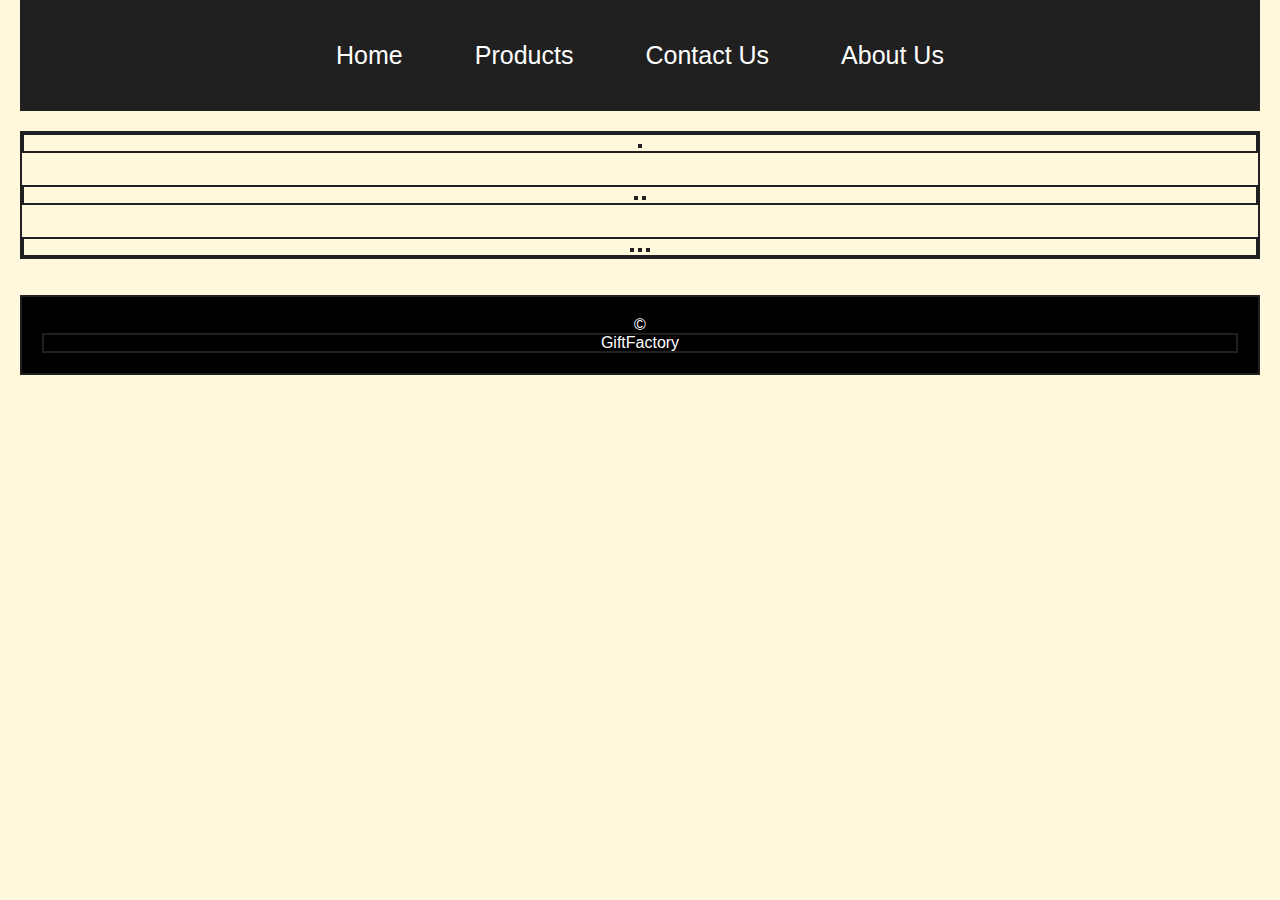
==== index.html @ bb8a418d "add files" ====
<!DOCTYPE html>
<html lang="en">
<head>
  <link rel="stylesheet" href="./css/reset.css">
  <link rel="stylesheet" href="./css/style.css">
  <title>GiftFactory</title>
</head>
<body>
  <header>
    <nav>
      <ul>
        <li><a href="#">Home</a></li>
        <li><a href="#">Products</a></li>
        <li><a href="#">Contact Us</a></li>
        <li><a href="#">About Us</a></li>
      </ul>
    </nav>
  </header>
  <main>
    <section>
      <img src="http://via.placeholder.com/1000x350" alt="" srcset="">
    </section>
    <br>
    <br>
    <section id ="secOrder">
      <img src="http://via.placeholder.com/350x200" alt="" srcset="">
      <img src="http://via.placeholder.com/350x200" alt="" srcset="">
    </section>
    <br>
    <br>
    <section>
      <img src="http://via.placeholder.com/200x200" alt="" srcset="">
      <img src="http://via.placeholder.com/200x200" alt="" srcset="">
      <img src="http://via.placeholder.com/200x200" alt="" srcset="">
    </section>
  </main>
  <br>
  <footer>
    &copy; <h2>GiftFactory</h2>
    <script src="./js/app.js"></script>
  </footer>
</body>
</html>
---- css/style.css ----
body {
    background-color: cornsilk;
    margin:auto 20px auto 20px;
    position: relative ;
    align-items: center;
    text-align: center;
}
body *{
  border: solid 2px  #202020;
  
}
header {
    text-align: center;
    background: #202020;
    color: #000;
    margin-bottom: 20px;
    box-shadow:  #57575745; ;
  }
  header nav ul {
    list-style: none;
  }
  header nav ul li {
    display: inline-block;
    padding: 35px;
    padding-left: 30px;
    padding-right: 30px;
  }
  
  header nav ul li a {
    font-family: 'Trebuchet MS', 'Lucida Sans Unicode', 'Lucida Grande', 'Lucida Sans', Arial, sans-serif;
    text-decoration: none;
    color: rgb(255, 255, 255);
    font-size: 25px;
    font-weight: 100;
  }
  header nav ul li:hover {
    background-color: #57575745;
  }
  #sceOrder{
    position: relative;

    align-items: center;
    text-align: center;
  }
  #sceOrder img{
   
    
  }
  footer{
    clear: both;
    color: #ffffff;
    font-family: 'Trebuchet MS', 'Lucida Sans Unicode', 'Lucida Grande', 'Lucida Sans', Arial, sans-serif;
    text-align: center;
    padding: 20px;
    background-color: #000000;
    margin-top: 20px;
  }
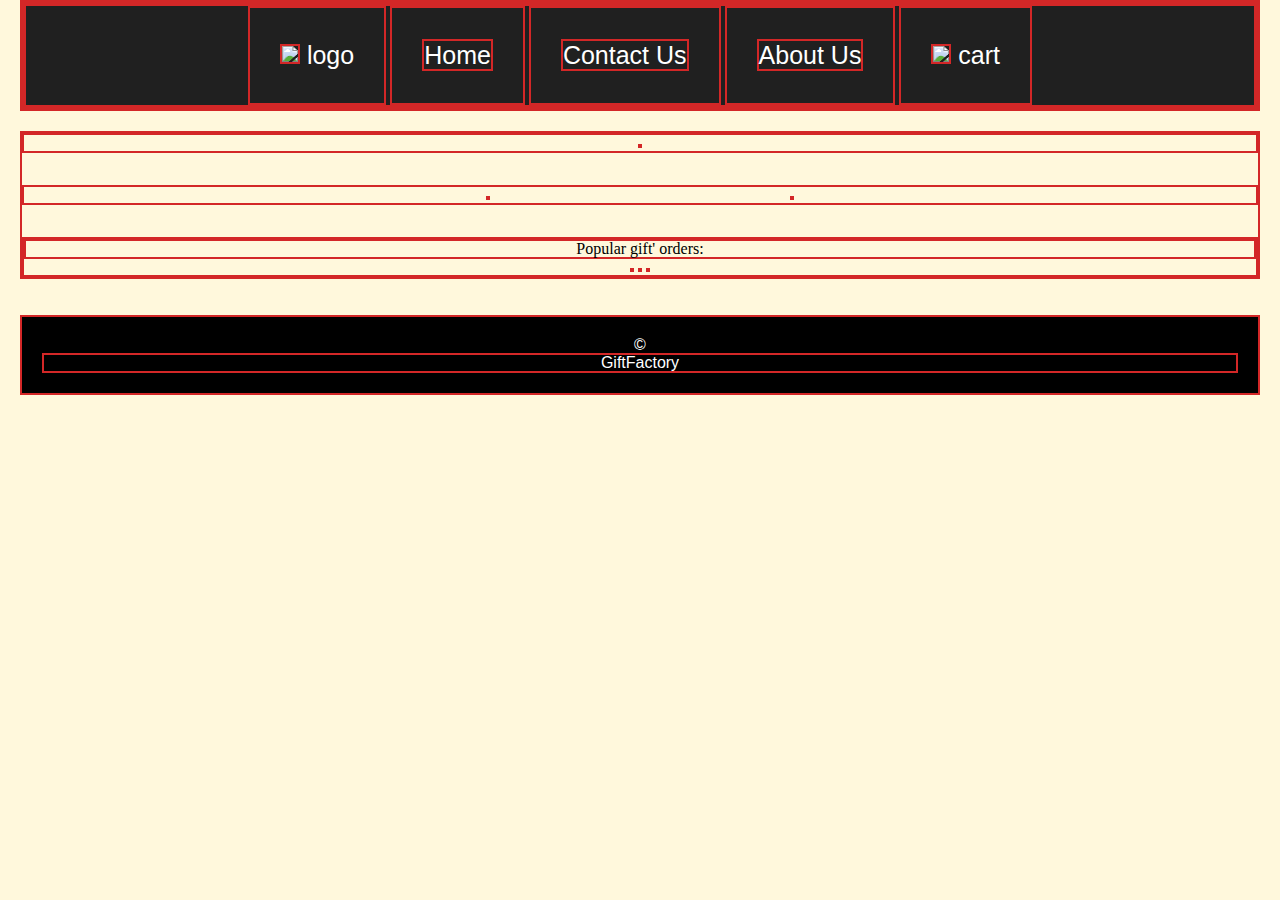
==== commit 2f6bed27: "a" ====
--- a/index.html
+++ b/index.html
@@ -9,35 +9,43 @@
   <header>
     <nav>
       <ul>
+        <li><img src="http://via.placeholder.com/50x50"> logo </li>
         <li><a href="#">Home</a></li>
-        <li><a href="#">Products</a></li>
+        <!-- <li><a href="#">Products</a></li> -->
         <li><a href="#">Contact Us</a></li>
         <li><a href="#">About Us</a></li>
+        <li><img src="http://via.placeholder.com/50x50"> cart </li>
       </ul>
+      
     </nav>
   </header>
+
   <main>
     <section>
       <img src="http://via.placeholder.com/1000x350" alt="" srcset="">
     </section>
     <br>
     <br>
+
     <section id ="secOrder">
-      <img src="http://via.placeholder.com/350x200" alt="" srcset="">
-      <img src="http://via.placeholder.com/350x200" alt="" srcset="">
+      <img src="http://via.placeholder.com/350x200" alt="" srcset="" id="firstPlace">
+      <img src="http://via.placeholder.com/350x200" alt="" srcset="" id="secondPlace">
     </section>
     <br>
     <br>
     <section>
+      <h2> Popular gift' orders: </h2>    
       <img src="http://via.placeholder.com/200x200" alt="" srcset="">
       <img src="http://via.placeholder.com/200x200" alt="" srcset="">
       <img src="http://via.placeholder.com/200x200" alt="" srcset="">
     </section>
   </main>
+
   <br>
   <footer>
     &copy; <h2>GiftFactory</h2>
     <script src="./js/app.js"></script>
   </footer>
+
 </body>
 </html>--- a/css/style.css
+++ b/css/style.css
@@ -6,9 +6,11 @@
     text-align: center;
 }
 body *{
-  border: solid 2px  #202020;
+  border: solid 2px  #d32727;
   
 }
+
+/* header */
 header {
     text-align: center;
     background: #202020;
@@ -19,6 +21,10 @@
   header nav ul {
     list-style: none;
   }
+
+  #cartQtyIcon{
+
+  }
   header nav ul li {
     display: inline-block;
     padding: 35px;
@@ -26,26 +32,44 @@
     padding-right: 30px;
   }
   
-  header nav ul li a {
+  header nav ul li  {
+    
     font-family: 'Trebuchet MS', 'Lucida Sans Unicode', 'Lucida Grande', 'Lucida Sans', Arial, sans-serif;
     text-decoration: none;
     color: rgb(255, 255, 255);
     font-size: 25px;
     font-weight: 100;
   }
+
+  a{
+    text-decoration: none;
+    color:white;
+  }
   header nav ul li:hover {
     background-color: #57575745;
   }
+
+  /* main */
   #sceOrder{
     position: relative;
+    right:200px;
+   
+  }
+  
+#firstPlace{position:relative;
+  right:148px;
 
-    align-items: center;
-    text-align: center;
-  }
-  #sceOrder img{
-   
-    
-  }
+}
+
+#secondPlace{
+  position:relative;
+  left:148px;
+}
+
+
+
+
+  /* footer */
   footer{
     clear: both;
     color: #ffffff;
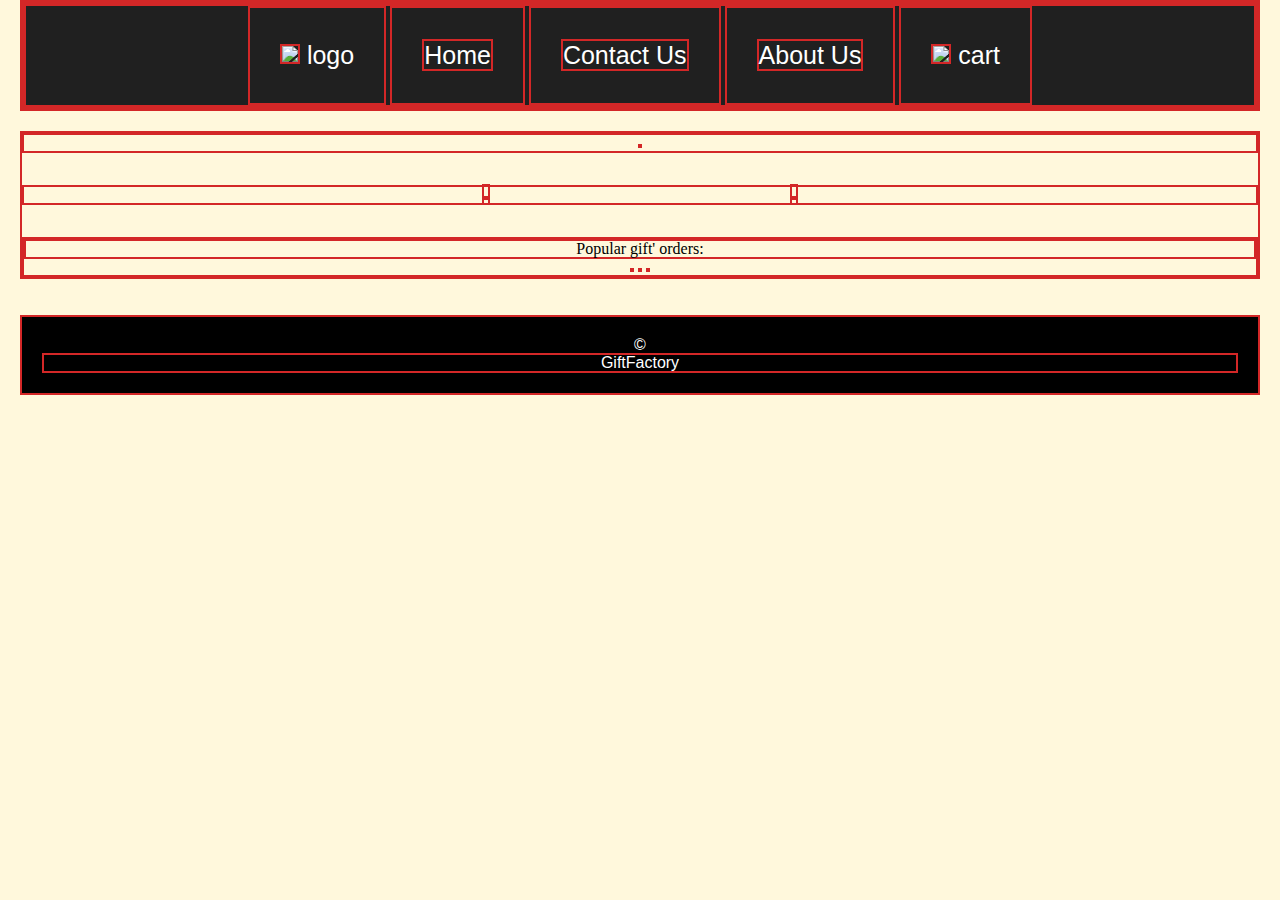
==== commit b804eeb6: "update" ====
--- a/index.html
+++ b/index.html
@@ -12,7 +12,7 @@
         <li><img src="http://via.placeholder.com/50x50"> logo </li>
         <li><a href="#">Home</a></li>
         <!-- <li><a href="#">Products</a></li> -->
-        <li><a href="#">Contact Us</a></li>
+        <li><a href="#contact-us">Contact Us</a></li>
         <li><a href="#">About Us</a></li>
         <li><img src="http://via.placeholder.com/50x50"> cart </li>
       </ul>
@@ -28,8 +28,8 @@
     <br>
 
     <section id ="secOrder">
-      <img src="http://via.placeholder.com/350x200" alt="" srcset="" id="firstPlace">
-      <img src="http://via.placeholder.com/350x200" alt="" srcset="" id="secondPlace">
+    <a href="random.html" id="firstPlace"><img src="http://via.placeholder.com/350x200" alt="" srcset="" id="firstImg"></a> 
+    <a href="customized.html" id="secondPlace" > <img src="http://via.placeholder.com/350x200" alt="" srcset="" id="secondImg" ></a> 
     </section>
     <br>
     <br>
@@ -42,7 +42,7 @@
   </main>
 
   <br>
-  <footer>
+  <footer  id="contact-us">
     &copy; <h2>GiftFactory</h2>
     <script src="./js/app.js"></script>
   </footer>
--- a/css/style.css
+++ b/css/style.css
@@ -43,6 +43,7 @@
 
   a{
     text-decoration: none;
+    position: relative;
     color:white;
   }
   header nav ul li:hover {
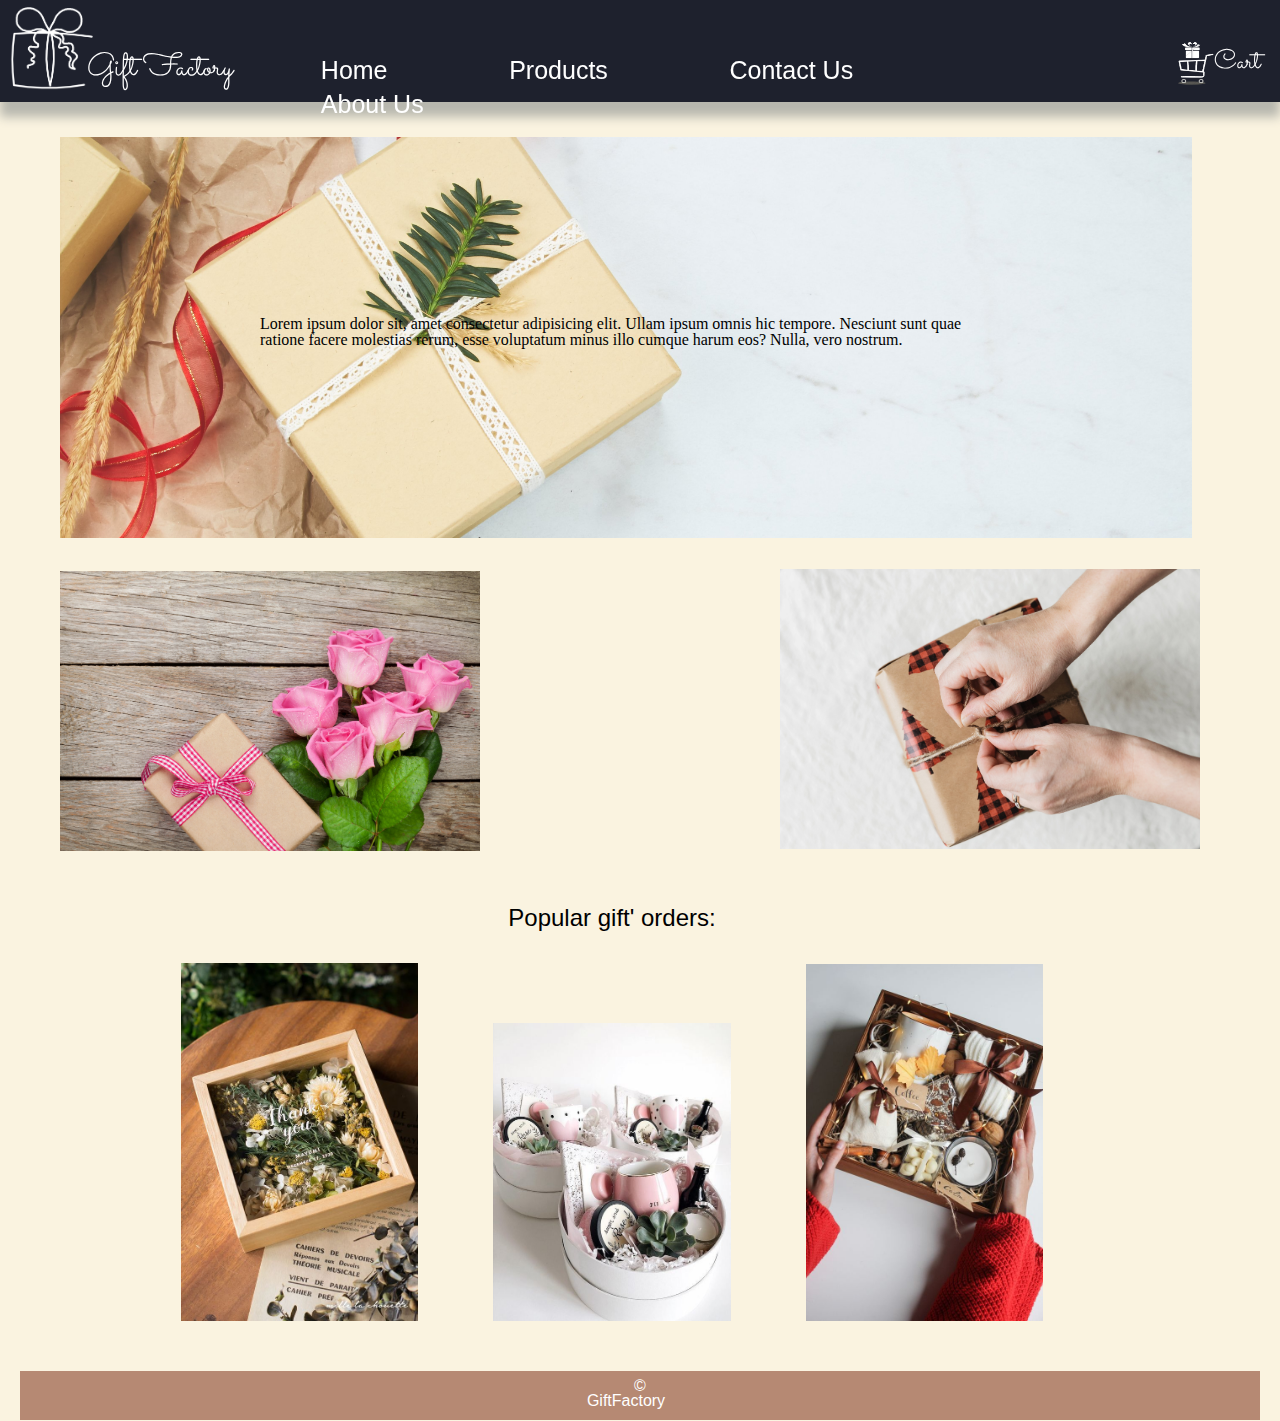
==== commit 6131ddef: "mohammad" ====
--- a/index.html
+++ b/index.html
@@ -3,47 +3,59 @@
 <head>
   <link rel="stylesheet" href="./css/reset.css">
   <link rel="stylesheet" href="./css/style.css">
+  <link rel="preconnect" href="https://fonts.gstatic.com">
+<link href="https://fonts.googleapis.com/css2?family=Sacramento&display=swap" rel="stylesheet">
   <title>GiftFactory</title>
 </head>
 <body>
   <header>
+    <section id="logo">
+      <img src="./images/re-draw logo invert.png" alt="logo"> 
+     <p id="logoName">Gift Factory</p>
+  </section>
     <nav>
       <ul>
-        <li><img src="http://via.placeholder.com/50x50"> logo </li>
-        <li><a href="#">Home</a></li>
-        <!-- <li><a href="#">Products</a></li> -->
-        <li><a href="#contact-us">Contact Us</a></li>
-        <li><a href="#">About Us</a></li>
-        <li><img src="http://via.placeholder.com/50x50"> cart </li>
+        <!-- <li><img id="logo" src="images/4.2.png"> <h1 id="logoName">Gift Factory</h1> </li> -->
+        <li id="home"><a href="#">Home</a></li>
+        <li><a href="#">Products</a></li>
+        <li id="ContactUs"><a href="#">Contact Us</a></li>
+        <li id="AboutUs"><a href="#">About Us</a></li>
       </ul>
-      
     </nav>
+    <section id="cart">
+      <a href="http://"><img src="./images/image.png" alt="logo"> 
+      <p id="cartName">Cart</p></a>
+    </section>
+    
   </header>
 
   <main>
-    <section>
-      <img src="http://via.placeholder.com/1000x350" alt="" srcset="">
-    </section>
+    <main>
+      <section id="secMain">
+        <!-- <img src="./images/slide1.jpg" alt="" srcset=""> -->
+        <p>Lorem ipsum dolor sit, amet consectetur adipisicing elit. Ullam ipsum omnis hic tempore. Nesciunt sunt quae ratione facere molestias rerum, esse voluptatum minus illo cumque harum eos? Nulla, vero nostrum.</p>
+      </section>
+      <br>
+      <br>
+      <br>
+      <section id ="secOrder">
+        <img src="./images/slide2.jpg" alt="" srcset="" id="firstPlace">
+        <img src="./images/slide7.jpg" alt="" srcset="" id="secondPlace">
+      </section>
+      <br>
+      <br>
+      <section id="secPopular">
+        <h2> Popular gift' orders: </h2>
+        <br>    
+        <img class="imgPop" src="./images/backage 2.jpg" alt="" srcset="">
+        <img class="imgPop" src="./images/backage 3.jpg" alt="" srcset="">
+        <img class="imgPop" src="./images/backage 4.jpg" alt="" srcset="">
+      </section>
+    </main>
     <br>
-    <br>
-
-    <section id ="secOrder">
-    <a href="random.html" id="firstPlace"><img src="http://via.placeholder.com/350x200" alt="" srcset="" id="firstImg"></a> 
-    <a href="customized.html" id="secondPlace" > <img src="http://via.placeholder.com/350x200" alt="" srcset="" id="secondImg" ></a> 
-    </section>
-    <br>
-    <br>
-    <section>
-      <h2> Popular gift' orders: </h2>    
-      <img src="http://via.placeholder.com/200x200" alt="" srcset="">
-      <img src="http://via.placeholder.com/200x200" alt="" srcset="">
-      <img src="http://via.placeholder.com/200x200" alt="" srcset="">
-    </section>
-  </main>
-
   <br>
-  <footer  id="contact-us">
-    &copy; <h2>GiftFactory</h2>
+  <footer>
+    &copy; <h3 id="GF">GiftFactory</h3>
     <script src="./js/app.js"></script>
   </footer>
 
--- a/css/style.css
+++ b/css/style.css
@@ -1,49 +1,71 @@
-body {
-    background-color: cornsilk;
+body *{
+  /* border: solid 2px blue; */
+  margin: -1px 48px 10px 20px;
+  /* position: relative; */
+}
+
+main {
+  position: absolute;
+  top: 69px;
+    background-color:#faf3e0;
     margin:auto 20px auto 20px;
     position: relative ;
-    align-items: center;
-    text-align: center;
-}
-body *{
+    /* align-items: center;
+    text-align: center; */
+}
+/* body *{
   border: solid 2px  #d32727;
   
-}
+} */
 
 /* header */
 header {
-    text-align: center;
-    background: #202020;
-    color: #000;
-    margin-bottom: 20px;
-    box-shadow:  #57575745; ;
-  }
-  header nav ul {
-    list-style: none;
+  z-index: 9999;
+  position: fixed;
+  left: -20px;
+  top: -4px;
+  height: 107px;
+  /* text-align: center; */
+  /* background-image: url(../images/background.jpg);  color: #000; */
+  background-color:#1e212d;
+  /* z-index: 0%; */
+  margin-bottom: 20px;
+  box-shadow: 0px 15px 10px #b7b7ae;  width: 100%;
+  align-items: center;
+  display: inline-flex;
+  background-position: center;
+}
+  header nav  {
+    width: 70%;
+    
+    margin: 100px auto auto 20%;
+
   }
 
   #cartQtyIcon{
-
-  }
+    
+
+  }
+
   header nav ul li {
     display: inline-block;
-    padding: 35px;
-    padding-left: 30px;
-    padding-right: 30px;
-  }
-  
-  header nav ul li  {
-    
+    /* padding: 35px;
+    padding-left: 30px; */
+    /* padding-right: 30px; */
     font-family: 'Trebuchet MS', 'Lucida Sans Unicode', 'Lucida Grande', 'Lucida Sans', Arial, sans-serif;
     text-decoration: none;
     color: rgb(255, 255, 255);
     font-size: 25px;
     font-weight: 100;
-  }
+    margin-left: 3%;
+    margin-right: 3%;
+    /* margin-bottom:  20%; */
+  }
+  
+
 
   a{
     text-decoration: none;
-    position: relative;
     color:white;
   }
   header nav ul li:hover {
@@ -51,32 +73,192 @@
   }
 
   /* main */
-  #sceOrder{
+  /* #sceOrder{
     position: relative;
-    right:200px;
+    right:200px; */
    
-  }
-  
-#firstPlace{position:relative;
-  right:148px;
-
-}
-
-#secondPlace{
+  
+  
+/* #firstPlace{position:relative;
+  right:148px; */
+
+
+
+/* #secondPlace{
   position:relative;
   left:148px;
-}
+} */
 
 
 
 
   /* footer */
-  footer{
+  footer {
     clear: both;
     color: #ffffff;
     font-family: 'Trebuchet MS', 'Lucida Sans Unicode', 'Lucida Grande', 'Lucida Sans', Arial, sans-serif;
     text-align: center;
-    padding: 20px;
-    background-color: #000000;
-    margin-top: 20px;
-  }+    padding-top: 7px;
+    padding-bottom: 1px;
+    background-color:#b68973;
+    margin-top: 584px;
+    width: 100%;
+    margin-left: 0%;
+    /* margin-bottom: 20%; */
+    /* width: 100%; */
+}
+/* new css */
+  /* #mainImage{
+width: 50%; 
+height: 10%;
+align-items: center;
+} */
+
+#logoName{
+  font-family: 'Sacramento', cursive;
+  font-size: 100%;
+  color: #ffffff;
+  /*position: relative;*/
+  /* left: 10%; */
+  /* margin-right: 30%; */
+}
+
+#logo{
+  font-family: 'Sacramento', cursive;
+  font-size: 190%;
+  color: #ffffff;
+  display:inline-flex;
+  align-items: center;
+  position: absolute;
+  width: 260px;
+  padding: 1px;
+
+}
+#logo img{
+  width: 92px;
+  margin: -17px;
+  margin-top: -2%;
+}
+#logo p{
+  
+  margin: 8px;
+  margin-top: 23%;
+  font-size: 105%;
+}
+/* 
+#home{
+  margin-left: 5%;
+  margin-right: 5%;
+}
+
+#ContactUs{
+  margin-left: 5%;
+  margin-right: 5%;
+}
+
+#AboutUs{
+  margin-left: 5%;
+  margin-right: 5%;
+} */
+
+#cart{
+  font-family: 'Sacramento', cursive;
+  position:absolute;
+  right: -8px;
+  font-size:100%;
+  color: #ffffff;
+  display:block;
+  align-items: center;
+  margin-top: 3%;
+  /* margin-right: 30%; */
+  
+  padding: 1px;
+}
+#cart img{
+  width: 40px;
+    height: 45px;
+  margin-top: 10%;
+  /* margin-left: 10%; */
+}
+
+#cartName{
+  font-family: 'Sacramento', cursive;
+  font-size: 170%;
+  color: #ffffff;
+  /* font-weight: bold; */
+  /* padding-top: 10%; */
+}
+#cart a {
+  display: flex;
+  margin: -21px;
+  padding:0px;
+  align-items: center;
+}
+#cart a *{
+  margin: 0px;
+  padding:0px;
+}
+
+/* main section img{
+  width: 25%; 
+height: 70%;
+align-items: center;
+}
+
+#mainImage2 {
+  width: 21%;
+  height: 80%;
+} */
+
+#firstPlace{
+  clear: both;
+  position:relative;
+  left: 0%;
+  max-width: 50%;
+  height: auto;
+  
+}
+#secondPlace {
+  position: absolute;
+  left: 60%;
+  max-width: 35%;
+  height: auto;
+  top: 63%;
+  padding-top: 0%;
+  padding-bottom: 0%;
+  
+}
+#secMain {
+   padding: 15%;
+   background-size: 100%;
+   background-image: url(../images/slide1.jpg);
+   background-position: center;
+ }
+#secPopular {
+  padding-top: 7%;
+  padding-bottom: 5%;
+  text-align: center;
+  font-family: 'Lucida Sans', 'Lucida Sans Regular', 'Lucida Grande', 'Lucida Sans Unicode', Geneva, Verdana, sans-serif;
+  font-size: 150%;
+  position: absolute;
+}
+.imgPop {
+  padding-left: 0%;
+  max-width: 21%;
+  height: auto;
+}
+#secOrder {
+  margin: 20% 30% -5% 0%;
+  margin-top: -2%;
+  margin-bottom: -6%;
+}
+/* #pop{
+  background-color: rgb(238, 115, 115);
+} */
+ul{
+  margin-top: -4%;
+}
+
+body{
+  background-color: #faf3e0;
+}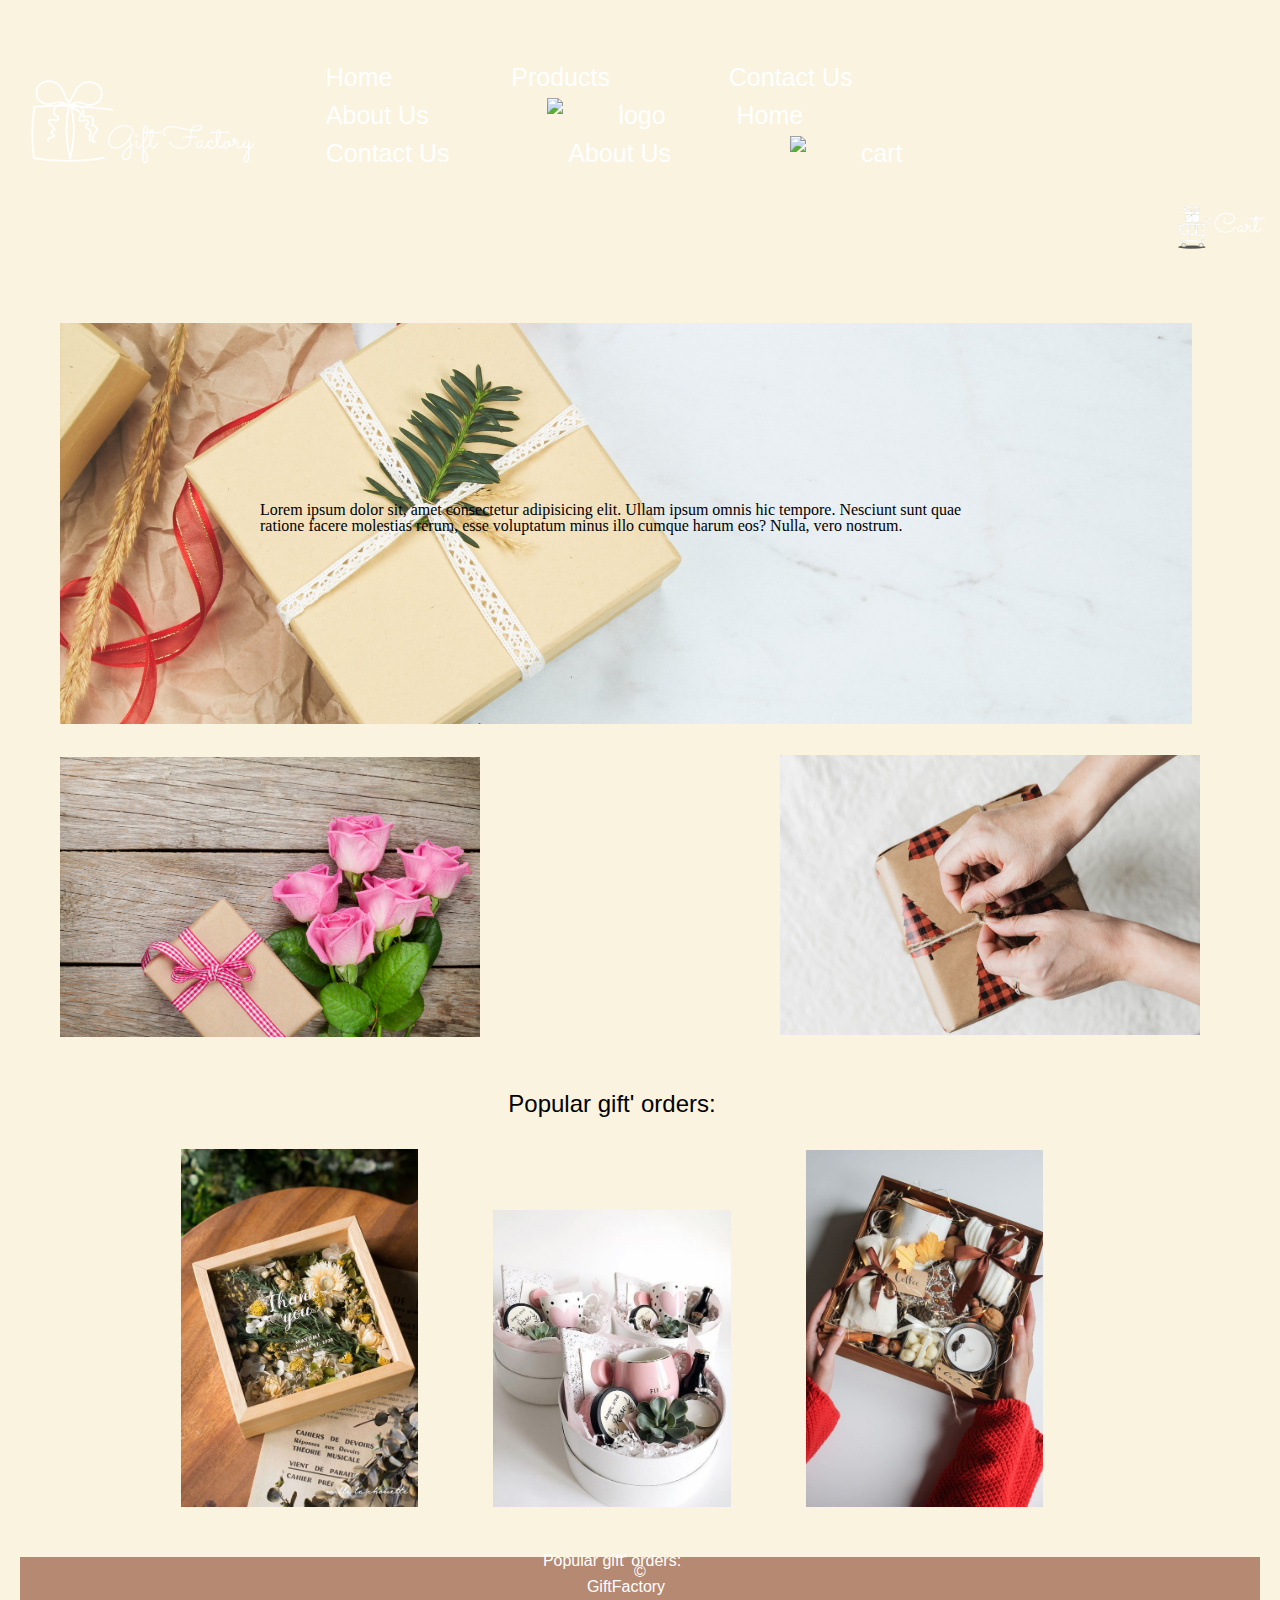
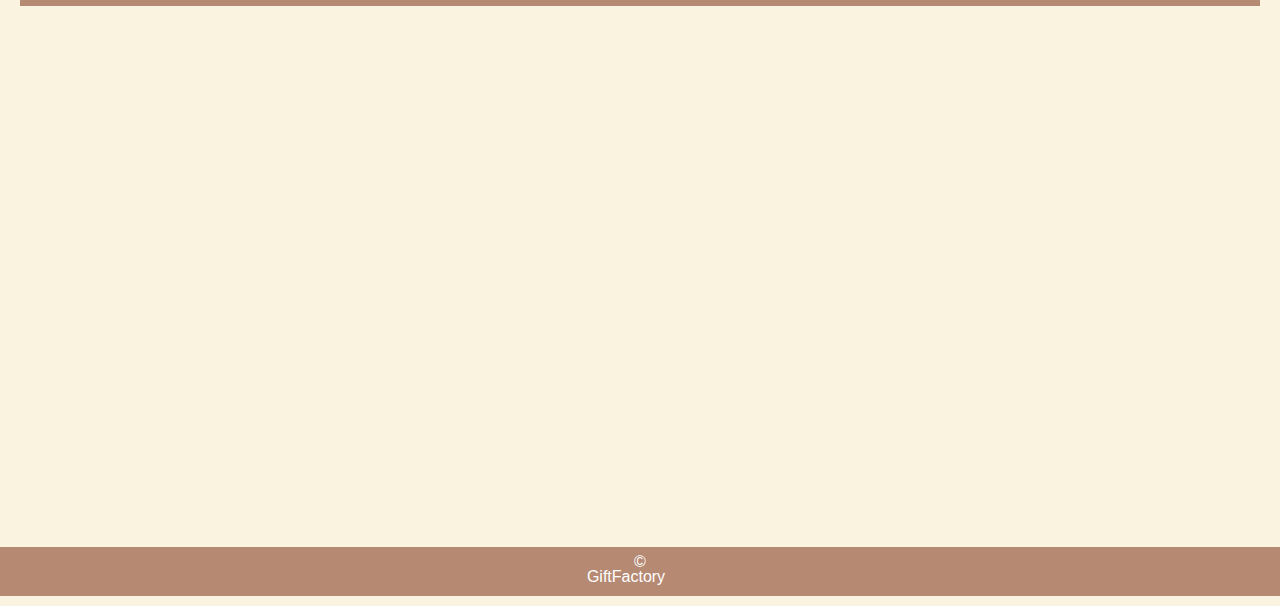
==== commit ee975102: "Merge branch 'main' into AqelWork" ====
--- a/index.html
+++ b/index.html
@@ -15,11 +15,20 @@
   </section>
     <nav>
       <ul>
+
         <!-- <li><img id="logo" src="images/4.2.png"> <h1 id="logoName">Gift Factory</h1> </li> -->
         <li id="home"><a href="#">Home</a></li>
         <li><a href="#">Products</a></li>
         <li id="ContactUs"><a href="#">Contact Us</a></li>
         <li id="AboutUs"><a href="#">About Us</a></li>
+
+        <li><img src="http://via.placeholder.com/50x50"> logo </li>
+        <li><a href="#">Home</a></li>
+        <!-- <li><a href="#">Products</a></li> -->
+        <li><a href="#contact-us">Contact Us</a></li>
+        <li><a href="#">About Us</a></li>
+        <li><img src="http://via.placeholder.com/50x50"> cart </li>
+
       </ul>
     </nav>
     <section id="cart">
@@ -53,11 +62,32 @@
       </section>
     </main>
     <br>
+
   <br>
   <footer>
     &copy; <h3 id="GF">GiftFactory</h3>
+
+
+    <section id ="secOrder">
+    <a href="random.html" id="firstPlace"><img src="http://via.placeholder.com/350x200" alt="" srcset="" id="firstImg"></a> 
+    <a href="customized.html" id="secondPlace" > <img src="http://via.placeholder.com/350x200" alt="" srcset="" id="secondImg" ></a> 
+    </section>
+    <br>
+    <br>
+    <section>
+      <h2> Popular gift' orders: </h2>    
+      <img src="http://via.placeholder.com/200x200" alt="" srcset="">
+      <img src="http://via.placeholder.com/200x200" alt="" srcset="">
+      <img src="http://via.placeholder.com/200x200" alt="" srcset="">
+    </section>
+  </main>
+
+  <br>
+  <footer  id="contact-us">
+    &copy; <h2>GiftFactory</h2>
+
     <script src="./js/app.js"></script>
   </footer>
-
+<script src="/js/Aseel.js"></script>
 </body>
 </html>--- a/css/style.css
+++ b/css/style.css
@@ -15,8 +15,13 @@
 }
 /* body *{
   border: solid 2px  #d32727;
-  
-} */
+
+  
+} */
+=======
+} */
+
+
 
 /* header */
 header {
@@ -66,6 +71,7 @@
 
   a{
     text-decoration: none;
+    position: relative;
     color:white;
   }
   header nav ul li:hover {
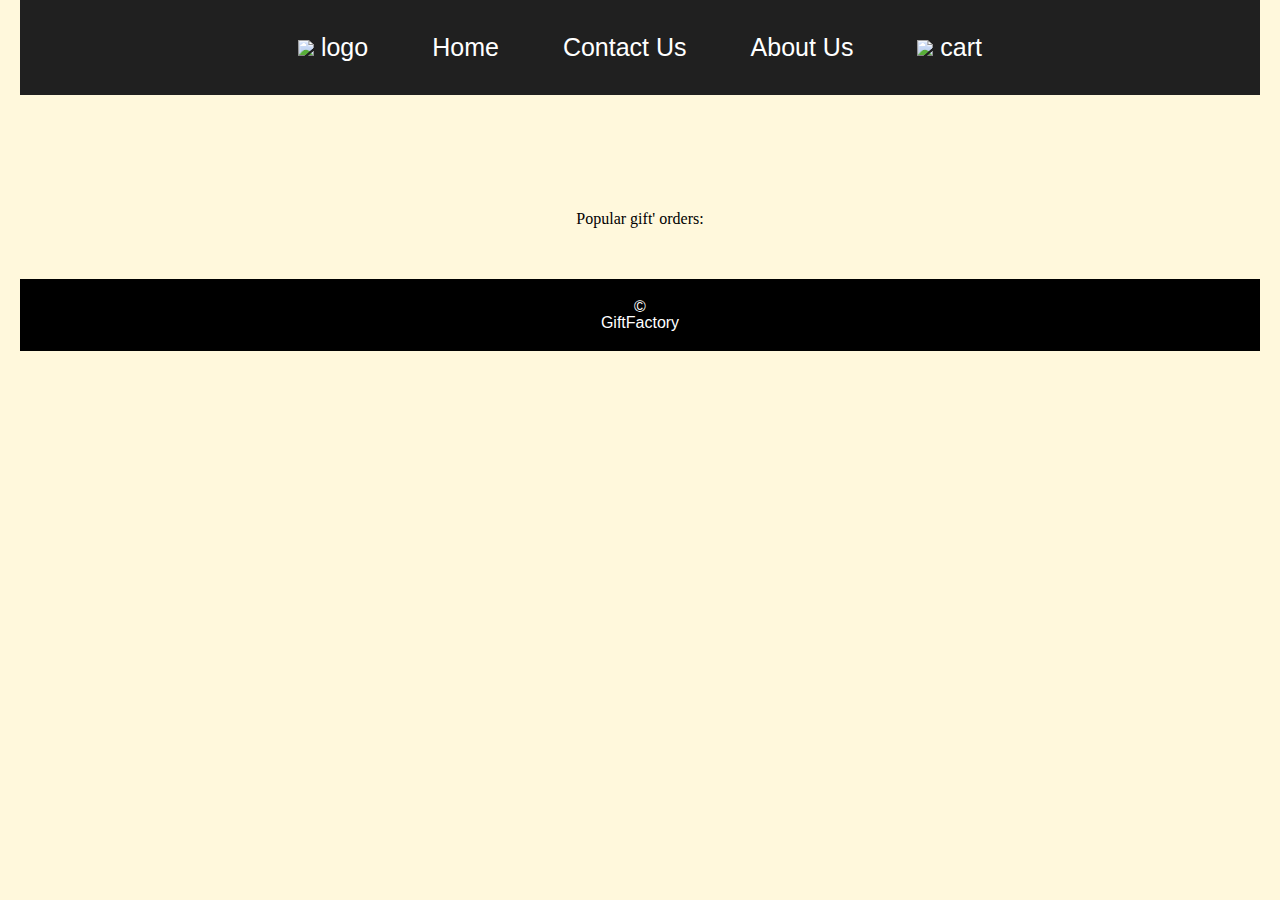
==== commit c757630c: "Revert "Aqel work"" ====
--- a/index.html
+++ b/index.html
@@ -3,70 +3,29 @@
 <head>
   <link rel="stylesheet" href="./css/reset.css">
   <link rel="stylesheet" href="./css/style.css">
-  <link rel="preconnect" href="https://fonts.gstatic.com">
-<link href="https://fonts.googleapis.com/css2?family=Sacramento&display=swap" rel="stylesheet">
   <title>GiftFactory</title>
 </head>
 <body>
   <header>
-    <section id="logo">
-      <img src="./images/re-draw logo invert.png" alt="logo"> 
-     <p id="logoName">Gift Factory</p>
-  </section>
     <nav>
       <ul>
-
-        <!-- <li><img id="logo" src="images/4.2.png"> <h1 id="logoName">Gift Factory</h1> </li> -->
-        <li id="home"><a href="#">Home</a></li>
-        <li><a href="#">Products</a></li>
-        <li id="ContactUs"><a href="#">Contact Us</a></li>
-        <li id="AboutUs"><a href="#">About Us</a></li>
-
         <li><img src="http://via.placeholder.com/50x50"> logo </li>
         <li><a href="#">Home</a></li>
         <!-- <li><a href="#">Products</a></li> -->
         <li><a href="#contact-us">Contact Us</a></li>
         <li><a href="#">About Us</a></li>
         <li><img src="http://via.placeholder.com/50x50"> cart </li>
-
       </ul>
+      
     </nav>
-    <section id="cart">
-      <a href="http://"><img src="./images/image.png" alt="logo"> 
-      <p id="cartName">Cart</p></a>
-    </section>
-    
   </header>
 
   <main>
-    <main>
-      <section id="secMain">
-        <!-- <img src="./images/slide1.jpg" alt="" srcset=""> -->
-        <p>Lorem ipsum dolor sit, amet consectetur adipisicing elit. Ullam ipsum omnis hic tempore. Nesciunt sunt quae ratione facere molestias rerum, esse voluptatum minus illo cumque harum eos? Nulla, vero nostrum.</p>
-      </section>
-      <br>
-      <br>
-      <br>
-      <section id ="secOrder">
-        <img src="./images/slide2.jpg" alt="" srcset="" id="firstPlace">
-        <img src="./images/slide7.jpg" alt="" srcset="" id="secondPlace">
-      </section>
-      <br>
-      <br>
-      <section id="secPopular">
-        <h2> Popular gift' orders: </h2>
-        <br>    
-        <img class="imgPop" src="./images/backage 2.jpg" alt="" srcset="">
-        <img class="imgPop" src="./images/backage 3.jpg" alt="" srcset="">
-        <img class="imgPop" src="./images/backage 4.jpg" alt="" srcset="">
-      </section>
-    </main>
+    <section>
+      <img src="http://via.placeholder.com/1000x350" alt="" srcset="">
+    </section>
     <br>
-
-  <br>
-  <footer>
-    &copy; <h3 id="GF">GiftFactory</h3>
-
+    <br>
 
     <section id ="secOrder">
     <a href="random.html" id="firstPlace"><img src="http://via.placeholder.com/350x200" alt="" srcset="" id="firstImg"></a> 
@@ -85,7 +44,6 @@
   <br>
   <footer  id="contact-us">
     &copy; <h2>GiftFactory</h2>
-
     <script src="./js/app.js"></script>
   </footer>
 <script src="/js/Aseel.js"></script>
--- a/css/style.css
+++ b/css/style.css
@@ -1,73 +1,45 @@
-body *{
-  /* border: solid 2px blue; */
-  margin: -1px 48px 10px 20px;
-  /* position: relative; */
-}
-
-main {
-  position: absolute;
-  top: 69px;
-    background-color:#faf3e0;
+body {
+    background-color: cornsilk;
     margin:auto 20px auto 20px;
     position: relative ;
-    /* align-items: center;
-    text-align: center; */
+    align-items: center;
+    text-align: center;
 }
 /* body *{
   border: solid 2px  #d32727;
-
-  
 } */
-=======
-} */
-
 
 
 /* header */
 header {
-  z-index: 9999;
-  position: fixed;
-  left: -20px;
-  top: -4px;
-  height: 107px;
-  /* text-align: center; */
-  /* background-image: url(../images/background.jpg);  color: #000; */
-  background-color:#1e212d;
-  /* z-index: 0%; */
-  margin-bottom: 20px;
-  box-shadow: 0px 15px 10px #b7b7ae;  width: 100%;
-  align-items: center;
-  display: inline-flex;
-  background-position: center;
-}
-  header nav  {
-    width: 70%;
-    
-    margin: 100px auto auto 20%;
-
+    text-align: center;
+    background: #202020;
+    color: #000;
+    margin-bottom: 20px;
+    box-shadow:  #57575745; ;
+  }
+  header nav ul {
+    list-style: none;
   }
 
   #cartQtyIcon{
-    
 
   }
-
   header nav ul li {
     display: inline-block;
-    /* padding: 35px;
-    padding-left: 30px; */
-    /* padding-right: 30px; */
+    padding: 35px;
+    padding-left: 30px;
+    padding-right: 30px;
+  }
+  
+  header nav ul li  {
+    
     font-family: 'Trebuchet MS', 'Lucida Sans Unicode', 'Lucida Grande', 'Lucida Sans', Arial, sans-serif;
     text-decoration: none;
     color: rgb(255, 255, 255);
     font-size: 25px;
     font-weight: 100;
-    margin-left: 3%;
-    margin-right: 3%;
-    /* margin-bottom:  20%; */
   }
-  
-
 
   a{
     text-decoration: none;
@@ -79,192 +51,32 @@
   }
 
   /* main */
-  /* #sceOrder{
+  #sceOrder{
     position: relative;
-    right:200px; */
+    right:200px;
    
+  }
   
-  
-/* #firstPlace{position:relative;
-  right:148px; */
+#firstPlace{position:relative;
+  right:148px;
 
+}
 
-
-/* #secondPlace{
+#secondPlace{
   position:relative;
   left:148px;
-} */
+}
 
 
 
 
   /* footer */
-  footer {
+  footer{
     clear: both;
     color: #ffffff;
     font-family: 'Trebuchet MS', 'Lucida Sans Unicode', 'Lucida Grande', 'Lucida Sans', Arial, sans-serif;
     text-align: center;
-    padding-top: 7px;
-    padding-bottom: 1px;
-    background-color:#b68973;
-    margin-top: 584px;
-    width: 100%;
-    margin-left: 0%;
-    /* margin-bottom: 20%; */
-    /* width: 100%; */
-}
-/* new css */
-  /* #mainImage{
-width: 50%; 
-height: 10%;
-align-items: center;
-} */
-
-#logoName{
-  font-family: 'Sacramento', cursive;
-  font-size: 100%;
-  color: #ffffff;
-  /*position: relative;*/
-  /* left: 10%; */
-  /* margin-right: 30%; */
-}
-
-#logo{
-  font-family: 'Sacramento', cursive;
-  font-size: 190%;
-  color: #ffffff;
-  display:inline-flex;
-  align-items: center;
-  position: absolute;
-  width: 260px;
-  padding: 1px;
-
-}
-#logo img{
-  width: 92px;
-  margin: -17px;
-  margin-top: -2%;
-}
-#logo p{
-  
-  margin: 8px;
-  margin-top: 23%;
-  font-size: 105%;
-}
-/* 
-#home{
-  margin-left: 5%;
-  margin-right: 5%;
-}
-
-#ContactUs{
-  margin-left: 5%;
-  margin-right: 5%;
-}
-
-#AboutUs{
-  margin-left: 5%;
-  margin-right: 5%;
-} */
-
-#cart{
-  font-family: 'Sacramento', cursive;
-  position:absolute;
-  right: -8px;
-  font-size:100%;
-  color: #ffffff;
-  display:block;
-  align-items: center;
-  margin-top: 3%;
-  /* margin-right: 30%; */
-  
-  padding: 1px;
-}
-#cart img{
-  width: 40px;
-    height: 45px;
-  margin-top: 10%;
-  /* margin-left: 10%; */
-}
-
-#cartName{
-  font-family: 'Sacramento', cursive;
-  font-size: 170%;
-  color: #ffffff;
-  /* font-weight: bold; */
-  /* padding-top: 10%; */
-}
-#cart a {
-  display: flex;
-  margin: -21px;
-  padding:0px;
-  align-items: center;
-}
-#cart a *{
-  margin: 0px;
-  padding:0px;
-}
-
-/* main section img{
-  width: 25%; 
-height: 70%;
-align-items: center;
-}
-
-#mainImage2 {
-  width: 21%;
-  height: 80%;
-} */
-
-#firstPlace{
-  clear: both;
-  position:relative;
-  left: 0%;
-  max-width: 50%;
-  height: auto;
-  
-}
-#secondPlace {
-  position: absolute;
-  left: 60%;
-  max-width: 35%;
-  height: auto;
-  top: 63%;
-  padding-top: 0%;
-  padding-bottom: 0%;
-  
-}
-#secMain {
-   padding: 15%;
-   background-size: 100%;
-   background-image: url(../images/slide1.jpg);
-   background-position: center;
- }
-#secPopular {
-  padding-top: 7%;
-  padding-bottom: 5%;
-  text-align: center;
-  font-family: 'Lucida Sans', 'Lucida Sans Regular', 'Lucida Grande', 'Lucida Sans Unicode', Geneva, Verdana, sans-serif;
-  font-size: 150%;
-  position: absolute;
-}
-.imgPop {
-  padding-left: 0%;
-  max-width: 21%;
-  height: auto;
-}
-#secOrder {
-  margin: 20% 30% -5% 0%;
-  margin-top: -2%;
-  margin-bottom: -6%;
-}
-/* #pop{
-  background-color: rgb(238, 115, 115);
-} */
-ul{
-  margin-top: -4%;
-}
-
-body{
-  background-color: #faf3e0;
-}+    padding: 20px;
+    background-color: #000000;
+    margin-top: 20px;
+  }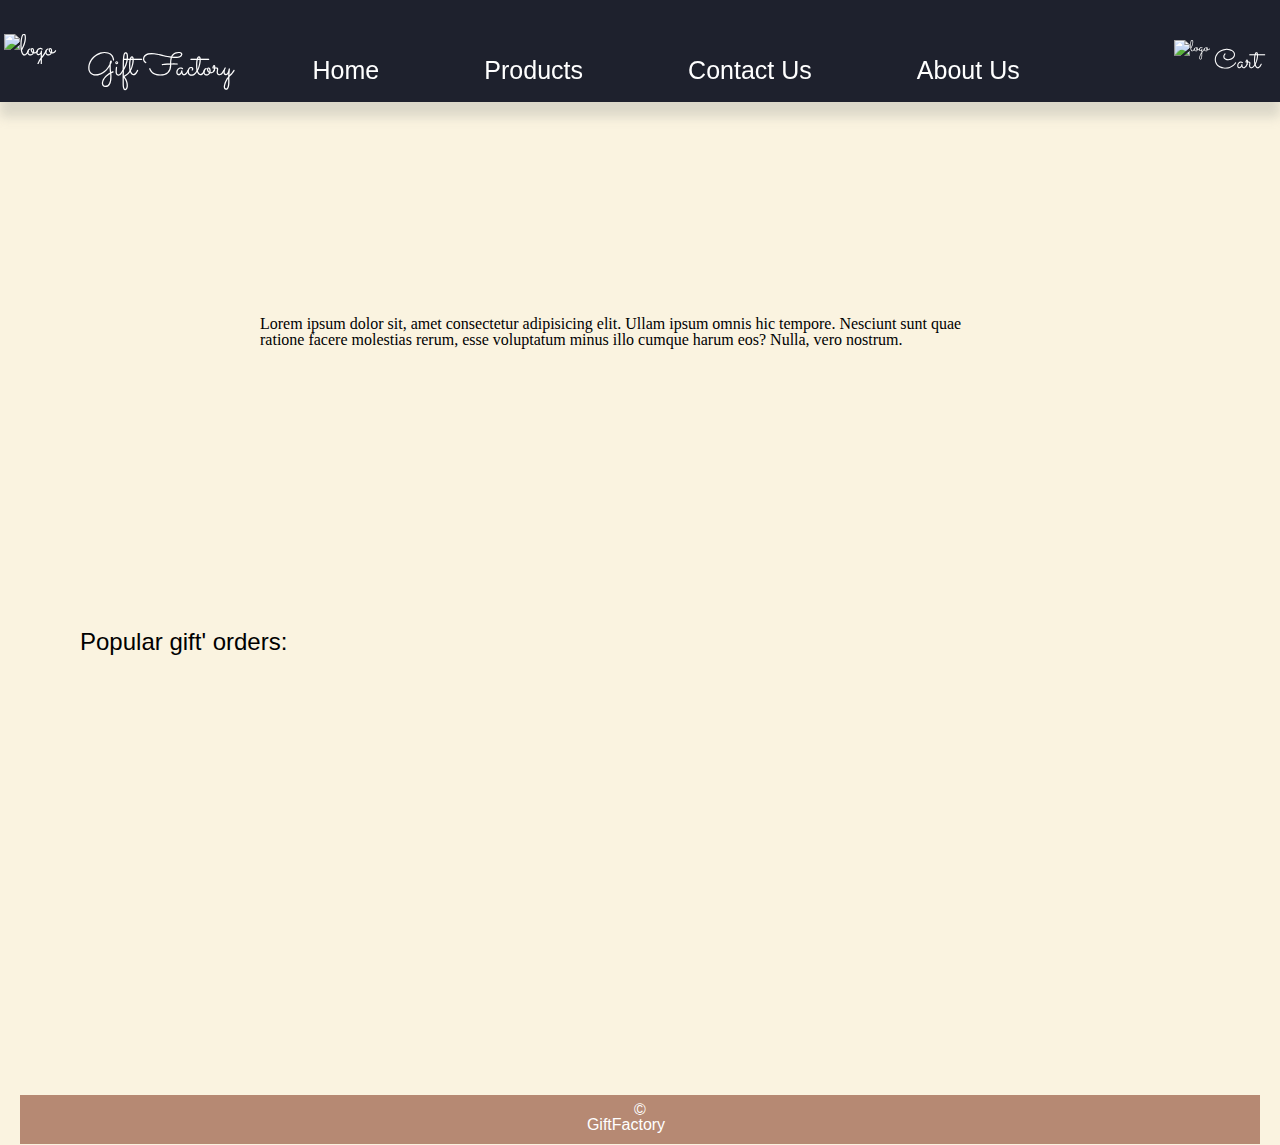
==== commit 24e1af6a: "Update index.html" ====
--- a/index.html
+++ b/index.html
@@ -2,50 +2,59 @@
 <html lang="en">
 <head>
   <link rel="stylesheet" href="./css/reset.css">
+  <link rel="preconnect" href="https://fonts.gstatic.com">
+  <link href="https://fonts.googleapis.com/css2?family=Sacramento&display=swap" rel="stylesheet">
   <link rel="stylesheet" href="./css/style.css">
-  <title>GiftFactory</title>
+<title>GiftFactory</title>
 </head>
 <body>
   <header>
+    <section id="logo">
+      <img src="./images/re-draw logo invert.png" alt="logo"> 
+     <p id="logoName">Gift Factory</p>
+  </section>
     <nav>
       <ul>
-        <li><img src="http://via.placeholder.com/50x50"> logo </li>
-        <li><a href="#">Home</a></li>
-        <!-- <li><a href="#">Products</a></li> -->
-        <li><a href="#contact-us">Contact Us</a></li>
-        <li><a href="#">About Us</a></li>
-        <li><img src="http://via.placeholder.com/50x50"> cart </li>
+        <!-- <li><img id="logo" src="images/4.2.png"> <h1 id="logoName">Gift Factory</h1> </li> -->
+        <li id="home"><a href="#">Home</a></li>
+        <li><a href="#">Products</a></li>
+        <li id="ContactUs"><a href="#">Contact Us</a></li>
+        <li id="AboutUs"><a href="#">About Us</a></li>
       </ul>
-      
     </nav>
+    <section id="cart">
+      <a href="myCart.html"><img src="./images/image.png" alt="logo"> 
+      <p id="cartName">Cart</p></a>
+    </section>
   </header>
-
   <main>
-    <section>
-      <img src="http://via.placeholder.com/1000x350" alt="" srcset="">
-    </section>
+    <main>
+      <section id="secMain">
+        <!-- <img src="./images/slide1.jpg" alt="" srcset=""> -->
+        <p>Lorem ipsum dolor sit, amet consectetur adipisicing elit. Ullam ipsum omnis hic tempore. Nesciunt sunt quae ratione facere molestias rerum, esse voluptatum minus illo cumque harum eos? Nulla, vero nostrum.</p>
+      </section>
+      <br>
+      <br>
+      <br>
+      <section id ="secOrder">
+        <img src="./images/slide2.jpg" alt="" srcset="" id="firstPlace">
+        <img src="./images/slide7.jpg" alt="" srcset="" id="secondPlace">
+      </section>
+      <br>
+      <br>
+      <section id="secPopular">
+        <h2> Popular gift' orders: </h2>
+        <br>    
+        <img class="imgPop" src="./images/backage 2.jpg" alt="" srcset="">
+        <img class="imgPop" src="./images/backage 3.jpg" alt="" srcset="">
+        <img class="imgPop" src="./images/backage 4.jpg" alt="" srcset="">
+      </section>
+    </main>
     <br>
-    <br>
-
-    <section id ="secOrder">
-    <a href="random.html" id="firstPlace"><img src="http://via.placeholder.com/350x200" alt="" srcset="" id="firstImg"></a> 
-    <a href="customized.html" id="secondPlace" > <img src="http://via.placeholder.com/350x200" alt="" srcset="" id="secondImg" ></a> 
-    </section>
-    <br>
-    <br>
-    <section>
-      <h2> Popular gift' orders: </h2>    
-      <img src="http://via.placeholder.com/200x200" alt="" srcset="">
-      <img src="http://via.placeholder.com/200x200" alt="" srcset="">
-      <img src="http://via.placeholder.com/200x200" alt="" srcset="">
-    </section>
-  </main>
-
   <br>
-  <footer  id="contact-us">
-    &copy; <h2>GiftFactory</h2>
+  <footer>
+    &copy; <h3 id="GF">GiftFactory</h3>
     <script src="./js/app.js"></script>
   </footer>
-<script src="/js/Aseel.js"></script>
 </body>
-</html>+</html>
--- a/css/style.css
+++ b/css/style.css
@@ -1,82 +1,226 @@
-body {
-    background-color: cornsilk;
+body *{
+  /* border: solid 2px blue; */
+  margin: -1px 48px 10px 20px;
+  /* position: relative; */
+}
+main {
+  position: absolute;
+  top: 69px;
+    background-color:#faf3e0;
     margin:auto 20px auto 20px;
     position: relative ;
-    align-items: center;
-    text-align: center;
+    /* align-items: center;
+    text-align: center; */
 }
 /* body *{
-  border: solid 2px  #d32727;
-} */
-
-
+  border: solid 2px  #D32727;
+} */
 /* header */
 header {
-    text-align: center;
-    background: #202020;
-    color: #000;
-    margin-bottom: 20px;
-    box-shadow:  #57575745; ;
-  }
-  header nav ul {
-    list-style: none;
-  }
-
+  z-index: 9999;
+  position: fixed;
+  left: -20px;
+  top: -4px;
+  height: 107px;
+  /* text-align: center; */
+  /* background-image: url(../images/background.jpg);  color: #000; */
+  background-color:#1e212d;
+  /* z-index: 0%; */
+  margin-bottom: 20px;
+  box-shadow: 0px 15px 10px #b7b7ae73;  width: 100%;
+  align-items: center;
+  display: inline-flex;
+  background-position: center;
+}
+  header nav  {
+    width: 70%;
+    margin: 100px auto auto 20%;
+  }
   #cartQtyIcon{
-
   }
   header nav ul li {
     display: inline-block;
-    padding: 35px;
-    padding-left: 30px;
-    padding-right: 30px;
-  }
-  
-  header nav ul li  {
-    
+    /* padding: 35px;
+    padding-left: 30px; */
+    /* padding-right: 30px; */
     font-family: 'Trebuchet MS', 'Lucida Sans Unicode', 'Lucida Grande', 'Lucida Sans', Arial, sans-serif;
     text-decoration: none;
     color: rgb(255, 255, 255);
     font-size: 25px;
     font-weight: 100;
-  }
-
+    margin-left: 2%;
+    margin-right: 2%;
+    /* margin-bottom:  20%; */
+  }
   a{
     text-decoration: none;
-    position: relative;
     color:white;
   }
   header nav ul li:hover {
     background-color: #57575745;
   }
-
   /* main */
-  #sceOrder{
+  /* #sceOrder{
     position: relative;
-    right:200px;
-   
-  }
-  
-#firstPlace{position:relative;
-  right:148px;
-
-}
-
-#secondPlace{
+    right:200px; */
+/* #firstPlace{position:relative;
+  right:148px; */
+/* #secondPlace{
   position:relative;
   left:148px;
-}
-
-
-
-
+} */
   /* footer */
-  footer{
+  footer {
     clear: both;
-    color: #ffffff;
+    color: #FFFFFF;
     font-family: 'Trebuchet MS', 'Lucida Sans Unicode', 'Lucida Grande', 'Lucida Sans', Arial, sans-serif;
     text-align: center;
-    padding: 20px;
-    background-color: #000000;
-    margin-top: 20px;
-  }+    padding-top: 7px;
+    padding-bottom: 1px;
+    background-color:#b68973;
+    margin-top: 584px;
+    width: 100%;
+    margin-left: 0%;
+    /* margin-bottom: 20%; */
+    /* width: 100%; */
+}
+/* new css */
+  /* #mainImage{
+width: 50%; 
+height: 10%;
+align-items: center;
+} */
+#logoName{
+  font-family: 'Sacramento', cursive;
+  font-size: 100%;
+  color: #FFFFFF;
+  /*position: relative;*/
+  /* left: 10%; */
+  /* margin-right: 30%; */
+}
+#logo{
+  font-family: 'Sacramento', cursive;
+  font-size: 190%;
+  color: #FFFFFF;
+  display:inline-flex;
+  align-items: center;
+  position: absolute;
+  width: 260px;
+  padding: 1px;
+}
+#logo img{
+  width: 92px;
+  margin: -17px;
+  margin-top: -2%;
+}
+#logo p{
+  margin: 8px;
+  margin-top: 23%;
+  font-size: 105%;
+}
+/* 
+#home{
+  margin-left: 5%;
+  margin-right: 5%;
+}
+#ContactUs{
+  margin-left: 5%;
+  margin-right: 5%;
+}
+#AboutUs{
+  margin-left: 5%;
+  margin-right: 5%;
+} */
+#cart{
+  font-family: 'Sacramento', cursive;
+  position:absolute;
+  right: -8px;
+  font-size:100%;
+  color: #FFFFFF;
+  display:block;
+  align-items: center;
+  margin-top: 3%;
+  /* margin-right: 30%; */
+  padding: 1px;
+}
+#cart img{
+  width: 40px;
+    height: 45px;
+  margin-top: 10%;
+  /* margin-left: 10%; */
+}
+#cartName{
+  font-family: 'Sacramento', cursive;
+  font-size: 170%;
+  color: #FFFFFF;
+  /* font-weight: bold; */
+  /* padding-top: 10%; */
+}
+#cart a {
+  display: flex;
+  margin: -21px;
+  padding:0px;
+  align-items: center;
+}
+#cart a *{
+  margin: 0px;
+  padding:0px;
+}
+/* main section img{
+  width: 25%; 
+height: 70%;
+align-items: center;
+}
+#mainImage2 {
+  width: 21%;
+  height: 80%;
+} */
+#firstPlace{
+  clear: both;
+  position:relative;
+  left: 0%;
+  max-width: 50%;
+  height: auto;
+}
+#secondPlace {
+  position: absolute;
+  left: 60%;
+  max-width: 35%;
+  height: auto;
+  top: 63%;
+  padding-top: 0%;
+  padding-bottom: 0%;
+}
+#secMain {
+   padding: 15%;
+   background-size: 100%;
+   background-image: url(../images/slide1.jpg);
+   background-position: center;
+ }
+#secPopular {
+  padding-top: 7%;
+  padding-bottom: 5%;
+  text-align: center;
+  font-family: 'Lucida Sans', 'Lucida Sans Regular', 'Lucida Grande', 'Lucida Sans Unicode', Geneva, Verdana, sans-serif;
+  font-size: 150%;
+  position: absolute;
+}
+.imgPop {
+  padding-left: 0%;
+  max-width: 21%;
+  height: auto;
+}
+#secOrder {
+  margin: 20% 30% -5% 0%;
+  margin-top: -2%;
+  margin-bottom: -6%;
+}
+/* #pop{
+  background-color: rgb(238, 115, 115);
+} */
+ul{
+  margin-top: -4%;
+}
+body{
+  background-color: #FAF3E0;
+}
